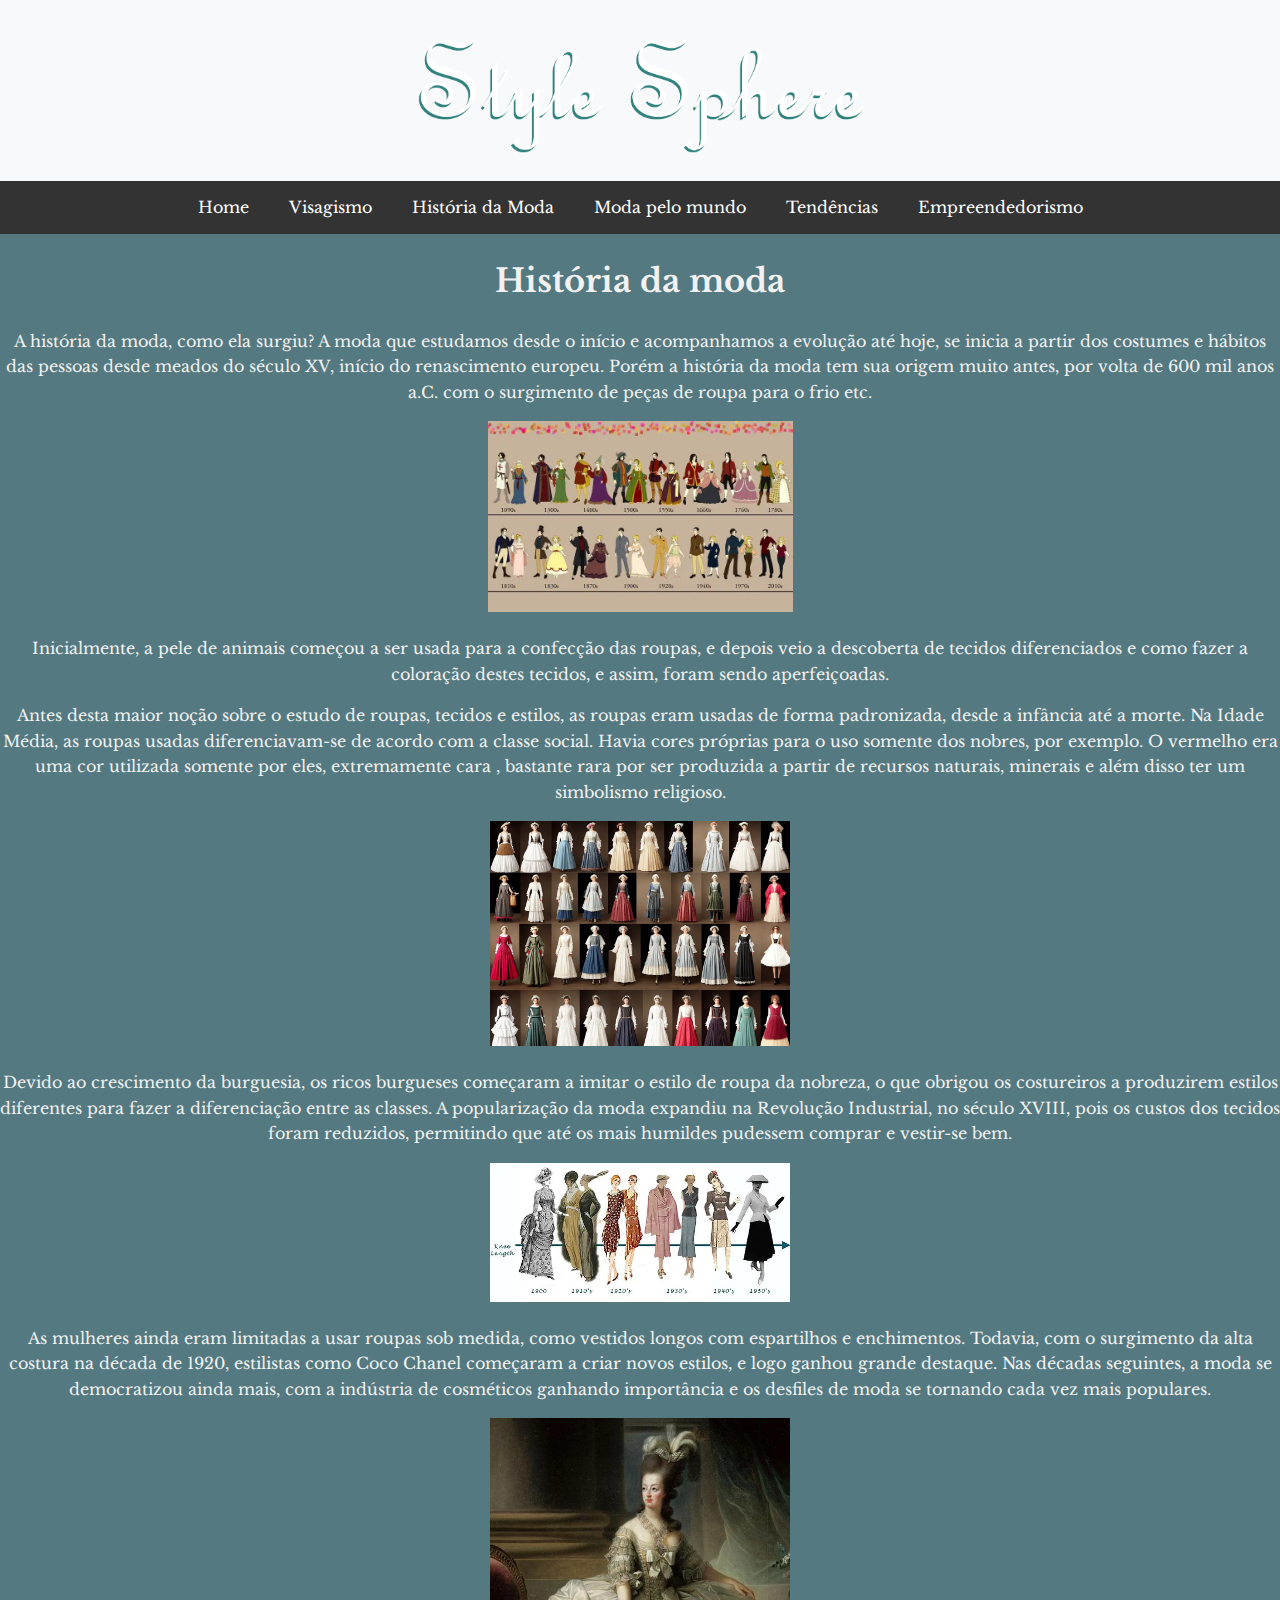
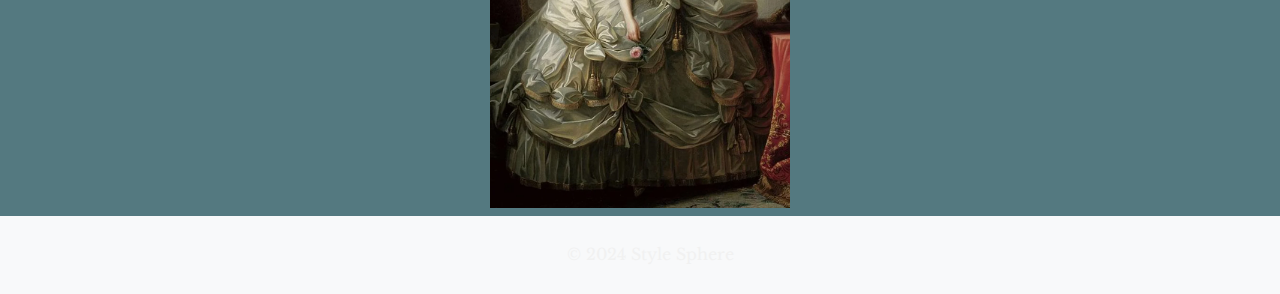
==== historiamoda.html @ 5c184d3d "Add files via upload" ====
<!DOCTYPE html>
<html lang="pt-BR">

<head>
  <meta charset="utf-8">
  <meta name="viewport" content="width=device-width, initial-scale=1.0">
  <title>Style Sphere</title>
  <link href="css/style.css" rel="stylesheet" type="text/css">
  <link rel="preconnect" href="https://fonts.googleapis.com">
  <link rel="preconnect" href="https://fonts.gstatic.com" crossorigin>
  <link
    href="https://fonts.googleapis.com/css2?family=Bitter:wght@100..900&family=Libre+Baskerville:wght@400;700&family=Lobster&family=New+Amsterdam&display=swap"
    rel="stylesheet">
  <style>
    body {
      font-family: 'Libre Baskerville', serif;
      margin: 0;
      padding: 0;
      line-height: 1.6;
    }

    .header {
      text-align: center;
      padding: 20px;
      background: #f8f9fa;
    }

    .topnav {
      display: flex;
      justify-content: center;
      background-color: #333;
    }

    .topnav a {
      color: white;
      padding: 14px 20px;
      text-decoration: none;
      text-align: center;
    }

    .topnav a:hover {
      background-color: #ddd;
      color: black;
    }

    .row {
      display: flex;
      justify-content: space-around;
      margin: 20px 0;
    }

    .column {
      flex: 30%;
      padding: 10px;
      text-align: center;
    }

    img {
      max-width: 100%;
      height: auto;
    }

    .footer {
      text-align: center;
      padding: 10px;
      background: #f8f9fa;
      position: relative;
      bottom: 0;
      width: 100%;
    }
  </style>
</head>

<body>

  <div class="header">
    <img src="img/logo.png" alt="" style="width: 450px; height: auto;">
  </div>

  <div class="topnav">
    <a href="index.html"">Home</a>
    <a href="visagismo.html">Visagismo</a>
    <a href="historiamoda.html">História da Moda</a>
    <a href="modamundo.html">Moda pelo mundo</a>
    <a href="tendencias.html">Tendências</a>
    <a href="empreendedorismo.html">Empreendedorismo</a>
  </div>

<center>
<div>
    <h1>História da moda</h1>
  
  

      A história da moda, como ela surgiu? A moda que estudamos desde o início e acompanhamos a evolução até hoje, se
      inicia a partir dos costumes e hábitos das pessoas desde meados do século XV, início do renascimento europeu. Porém
      a história da moda tem sua origem muito antes, por volta de 600 mil anos a.C. com o surgimento de peças de roupa
      para o frio etc.
    </p>
    <div>
      <img src="img/historia.webp" alt="Historia durante os anos" width="305px">
    </div>


    <p>
      Inicialmente, a pele de animais começou a ser usada para a confecção das roupas, e depois veio a descoberta de
      tecidos diferenciados e como fazer a coloração destes tecidos, e assim, foram sendo aperfeiçoadas.
    </p>
    <p>
      Antes desta maior noção sobre o estudo de roupas, tecidos e estilos, as roupas eram usadas de forma padronizada,
      desde a infância até a morte. Na Idade Média, as roupas usadas diferenciavam-se de acordo com a classe social. Havia
      cores próprias para o uso somente dos nobres, por exemplo. O vermelho era uma cor utilizada somente por eles,
      extremamente cara , bastante rara por ser produzida a partir de recursos naturais, minerais e além disso ter um
      simbolismo religioso.
    </p>
    <div>
      <img src="img/cores.webp" alt="Imagem de uma pessoa com roupas de diferentes cores" width="300px">
    </div>


    <p>
      Devido ao crescimento da burguesia, os ricos burgueses começaram a imitar o estilo de roupa da nobreza, o que
      obrigou os costureiros a produzirem estilos diferentes para fazer a diferenciação entre as classes. A popularização
      da moda expandiu na Revolução Industrial, no século XVIII, pois os custos dos tecidos foram reduzidos, permitindo
      que até os mais humildes pudessem comprar e vestir-se bem.
    </p>
    <div>
      <img src="img/evolucao.webp" alt="imagem de uma pessoa com roupa" width="300px">
    </div>


    <p>
      As mulheres ainda eram limitadas a usar roupas sob medida, como vestidos longos com espartilhos e enchimentos.
      Todavia, com o surgimento da alta costura na década de 1920, estilistas como Coco Chanel começaram a criar novos
      estilos, e logo ganhou grande destaque. Nas décadas seguintes, a moda se democratizou ainda mais, com a indústria de
      cosméticos ganhando importância e os desfiles de moda se tornando cada vez mais populares.
    </p>
    
      <img src="img/mulher.webp" alt="mulheres na moda" width="300px">
    </div>
  <div class="footer">
    <p>&copy; 2024 Style Sphere</p>
  </div>

</body>

</html>
---- css/style.css ----
html {
    height: 100%;
    width: 100%;
  }
  body{
    background-color: #547980; 
    color:#F1F1F1;
    font-family: "Libre Baskerville", serif;
    font-weight: 400;
    font-style: normal;

    .header {
      background-color: #45ADA8;
      text-align: center;
      padding: 20px;
    }

    /* The navbar container */
    .topnav {
      overflow: hidden;
      background-color: #31817d;
    }

    /* Navbar links */
    .topnav a {
      float: left;
      display: block;
      color: #F1F1F1;
      text-align: center;
      padding: 14px 16px;
      text-decoration: none;
    }

    /* Links - change color on hover */
    topnav a:hover {
      background-color: #ddd;
      color: black;
    }

    /* Create three equal columns that float next to each other */
    column {
      float: left;
      width: 33.33%;
    }

    /* Clear floats after the columns */
    row:after {
      content: "";
      display: table;
      clear: both;
    }

    /* Responsive layout - makes the three columns stack on top of each other instead of next to each other on smaller screens (600px wide or less) */
    @media screen and (max-width: 600px) {
      .column {
        width: 100%;
      }
    }

    .footer {
      background-color: #000000;
      text-align: center;
      padding: 10px;
    }
    .row {
      display: flex;
      justify-content: space-around;
      margin: 20px 0;
    }

    .column {
      flex: 45%; /* Ajuste conforme necessário */
      padding: 10px;
      text-align: center;
    }

    <style>
      body {
        font-family: 'Libre Baskerville', serif;
        margin: 0;
        padding: 0;
        line-height: 1.6;
      }

      .header {
        text-align: center;
        padding: 20px;
        background: #f8f9fa;
      }

      .topnav {
        display: flex;
        justify-content: center;
        background-color: #333;
      }

      .topnav a {
        color: white;
        padding: 14px 20px;
        text-decoration: none;
        text-align: center;
      }

      .topnav a:hover {
        background-color: #ddd;
        color: black;
      }

      .row {
        display: flex;
        justify-content: space-around;
        margin: 20px 0;
      }

      .column {
        flex: 30%;
        padding: 10px;
        text-align: center;
      }

      img {
        max-width: 100%;
        height: auto;
      }

      .footer {
        text-align: center;
        padding: 10px;
        background: #f8f9fa;
        position: relative;
        bottom: 0;
        width: 100%;
      }
    </style>
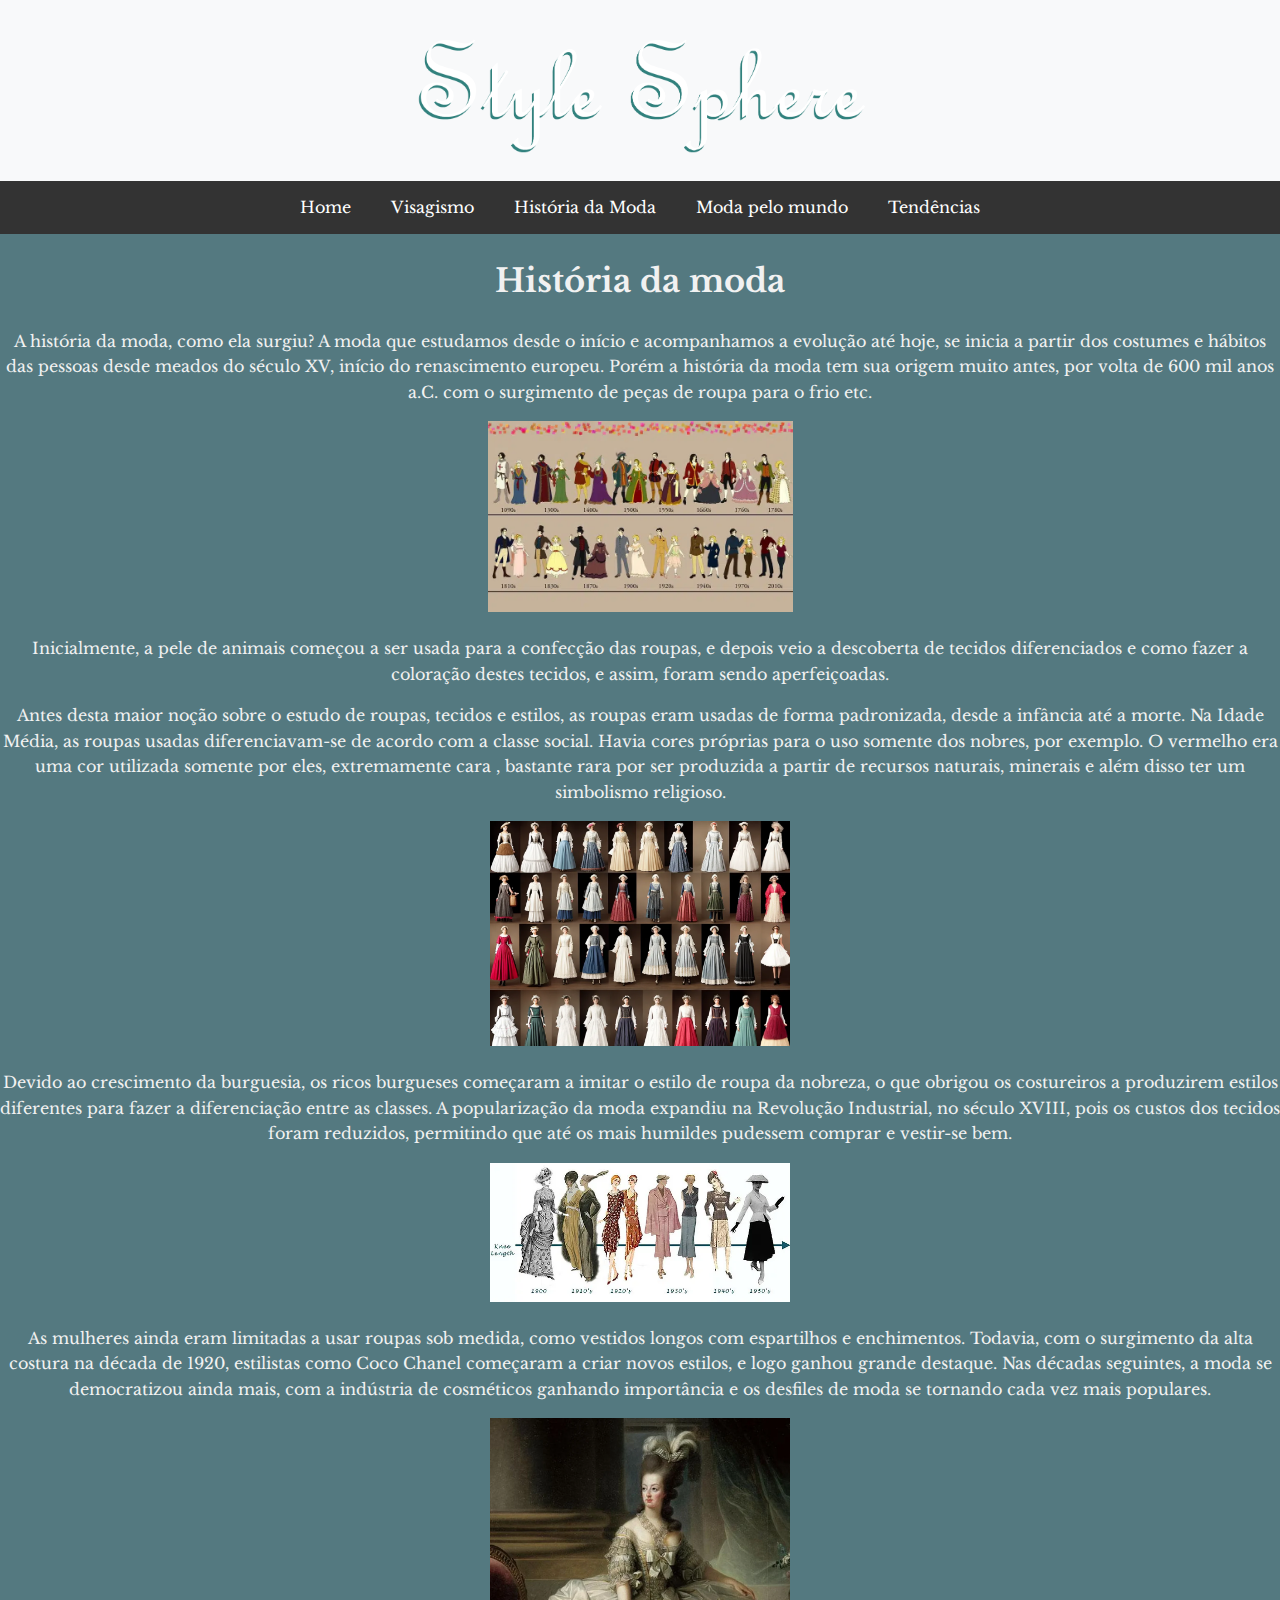
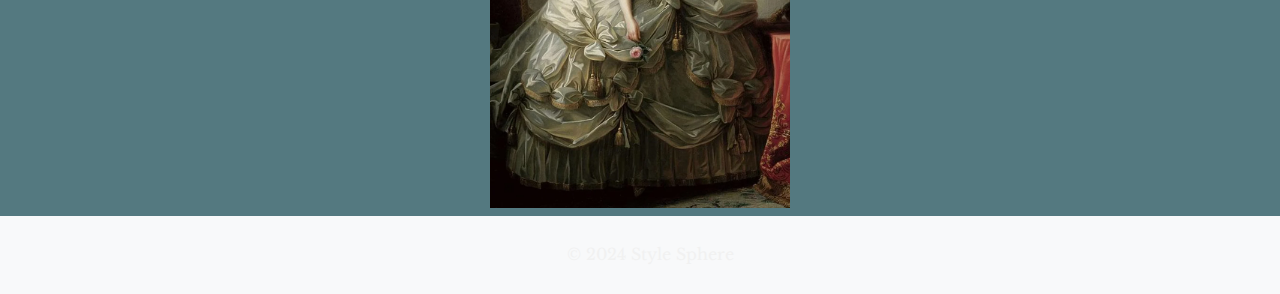
==== commit 0b4b5a32: "Add files via upload" ====
--- a/historiamoda.html
+++ b/historiamoda.html
@@ -83,7 +83,7 @@
     <a href="historiamoda.html">História da Moda</a>
     <a href="modamundo.html">Moda pelo mundo</a>
     <a href="tendencias.html">Tendências</a>
-    <a href="empreendedorismo.html">Empreendedorismo</a>
+    
   </div>
 
 <center>
